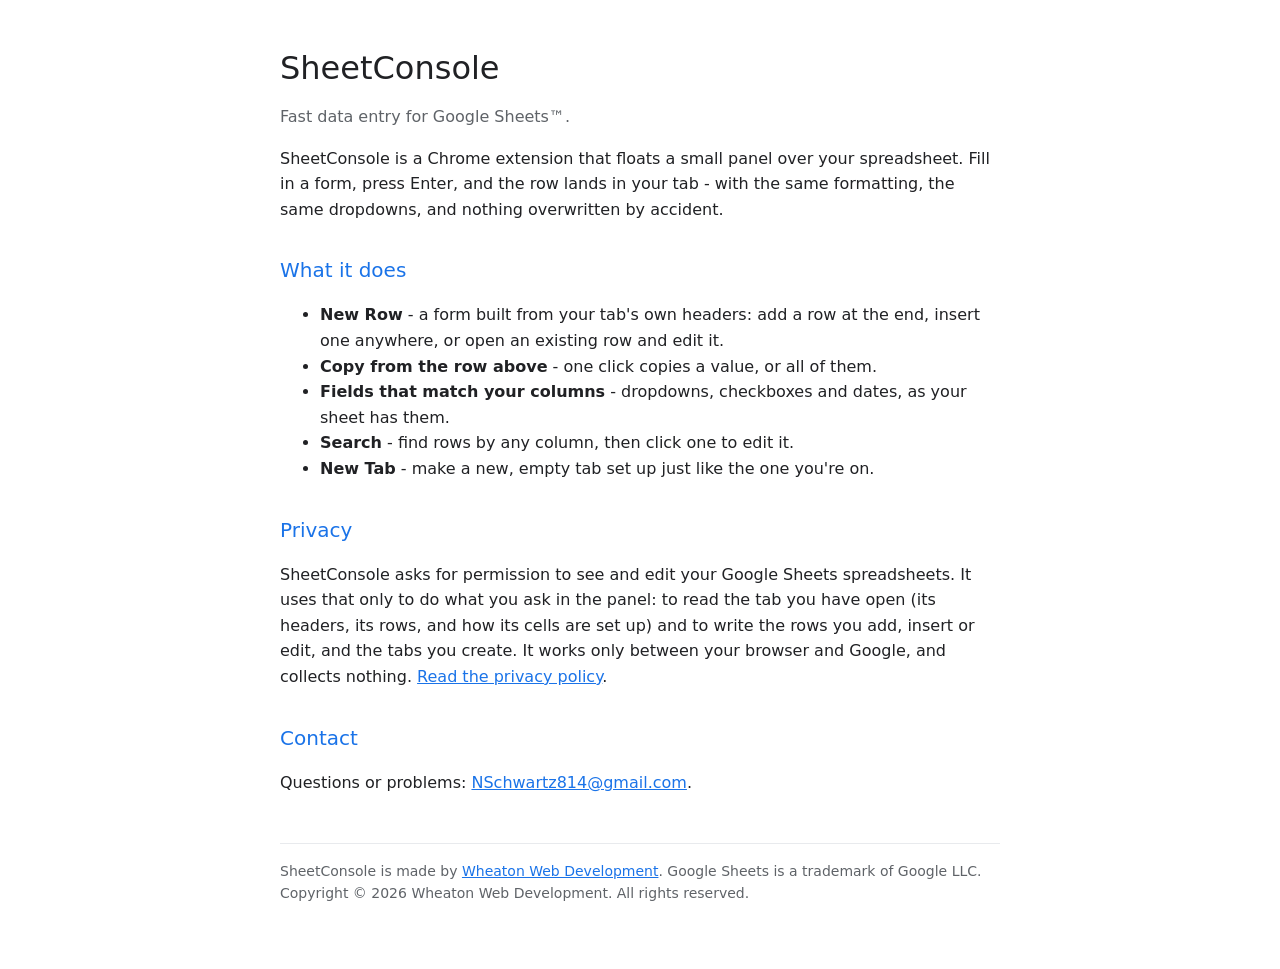
==== sheetconsole/index.html @ 72b6ab3e "Link SheetConsole's pages back to the Wheaton Web Development front page Co-Authored-By: Claude Opus" ====
<!doctype html>
<html lang="en">
<head>
  <meta charset="utf-8">
  <meta name="viewport" content="width=device-width, initial-scale=1">
  <title>SheetConsole</title>
  <link rel="stylesheet" href="../style.css">
</head>
<body>
  <main>
    <h1>SheetConsole</h1>
    <p class="quiet">Fast data entry for Google Sheets™.</p>

    <p>
      SheetConsole is a Chrome extension that floats a small panel over your
      spreadsheet. Fill in a form, press Enter, and the row lands in your tab -
      with the same formatting, the same dropdowns, and nothing overwritten by
      accident.
    </p>

    <h2>What it does</h2>
    <ul>
      <li><strong>New Row</strong> - a form built from your tab's own headers: add a row at the end, insert one anywhere, or open an existing row and edit it.</li>
      <li><strong>Copy from the row above</strong> - one click copies a value, or all of them.</li>
      <li><strong>Fields that match your columns</strong> - dropdowns, checkboxes and dates, as your sheet has them.</li>
      <li><strong>Search</strong> - find rows by any column, then click one to edit it.</li>
      <li><strong>New Tab</strong> - make a new, empty tab set up just like the one you're on.</li>
    </ul>

    <h2>Privacy</h2>
    <p>
      SheetConsole asks for permission to see and edit your Google Sheets
      spreadsheets. It uses that only to do what you ask in the panel: to read
      the tab you have open (its headers, its rows, and how its cells are set
      up) and to write the rows you add, insert or edit, and the tabs you
      create. It works only between your browser and Google, and collects
      nothing. <a href="privacy.html">Read the privacy policy</a>.
    </p>

    <h2>Contact</h2>
    <p>
      Questions or problems:
      <a href="mailto:NSchwartz814@gmail.com">NSchwartz814@gmail.com</a>.
    </p>

    <footer>
      SheetConsole is made by <a href="../">Wheaton Web Development</a>.
      Google Sheets is a trademark of Google LLC.
      Copyright © 2026 Wheaton Web Development. All rights reserved.
    </footer>
  </main>
</body>
</html>
---- style.css ----
/* One look for every page of the site: plain, readable, in SheetConsole's
   colours. */

:root {
  --blue: #1a73e8;
  --text: #202124;
  --text-quiet: #5f6368;
  --line: #e8eaed;
  --surface: #ffffff;
}

body {
  margin: 0;
  background: var(--surface);
  color: var(--text);
  font-family: Roboto, "Segoe UI", system-ui, Arial, sans-serif;
  font-size: 16px;
  line-height: 1.6;
}

main {
  max-width: 720px;
  margin: 0 auto;
  padding: 48px 20px 64px;
}

h1 {
  margin: 0 0 8px;
  font-size: 32px;
  font-weight: 500;
  line-height: 1.25;
}

h2 {
  margin: 32px 0 8px;
  font-size: 20px;
  font-weight: 500;
  color: var(--blue);
}

.quiet {
  color: var(--text-quiet);
}

a {
  color: var(--blue);
}

footer {
  margin-top: 48px;
  padding-top: 16px;
  border-top: 1px solid var(--line);
  color: var(--text-quiet);
  font-size: 14px;
}
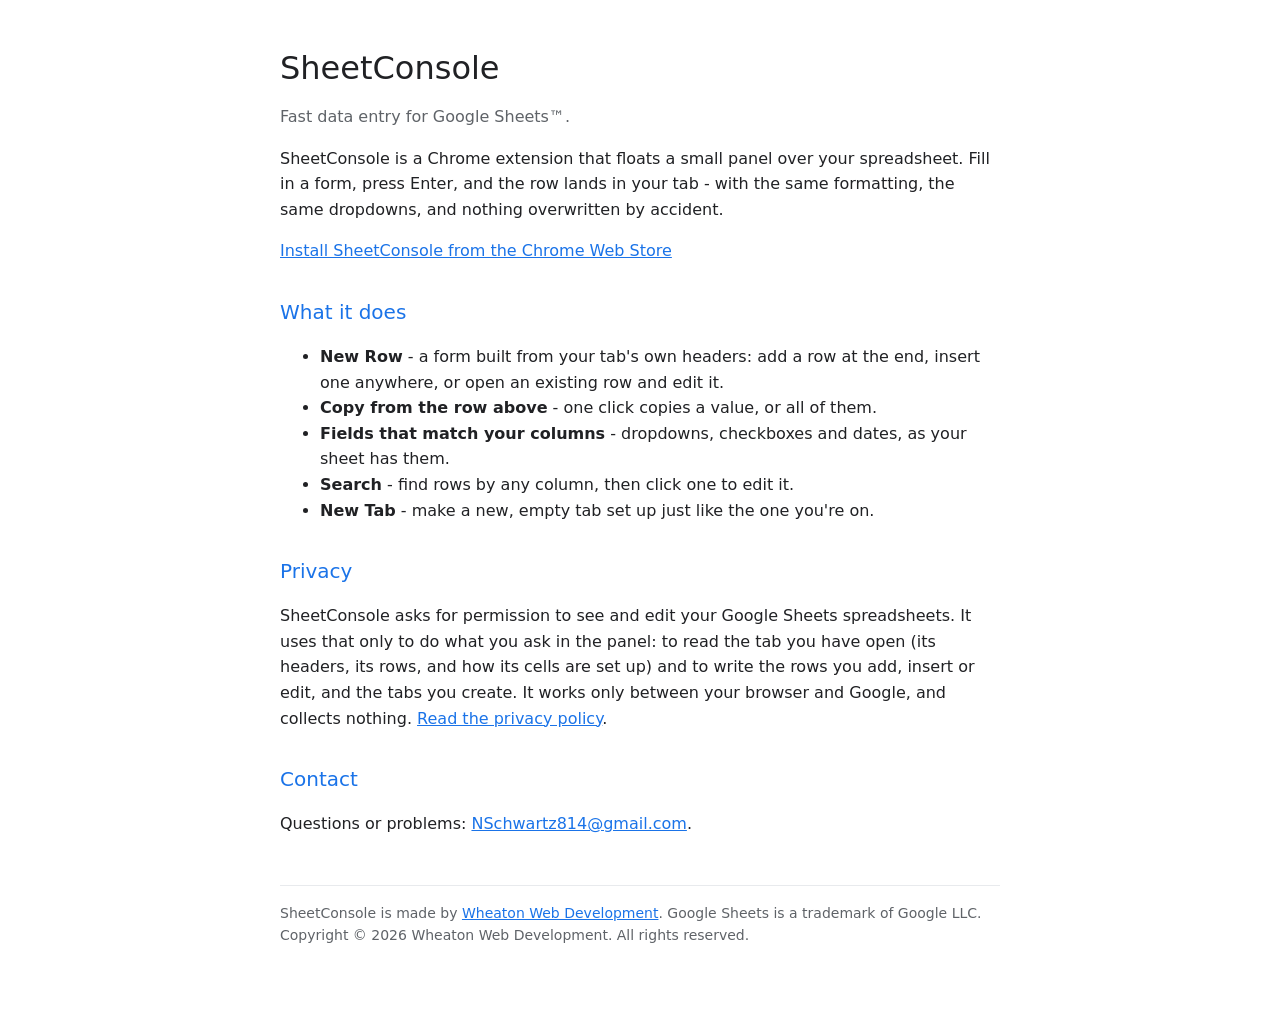
==== commit 69b27b12: "Link to SheetConsole in the Chrome Web Store Co-Authored-By: Claude Opus 5.5 <noreply@anthropic.com>" ====
--- a/sheetconsole/index.html
+++ b/sheetconsole/index.html
@@ -17,6 +17,8 @@
       with the same formatting, the same dropdowns, and nothing overwritten by
       accident.
     </p>
+
+    <p><a href="https://chromewebstore.google.com/detail/sheetconsole/kehadelpnliejfajoffbfmijffdfhdcd">Install SheetConsole from the Chrome Web Store</a></p>
 
     <h2>What it does</h2>
     <ul>
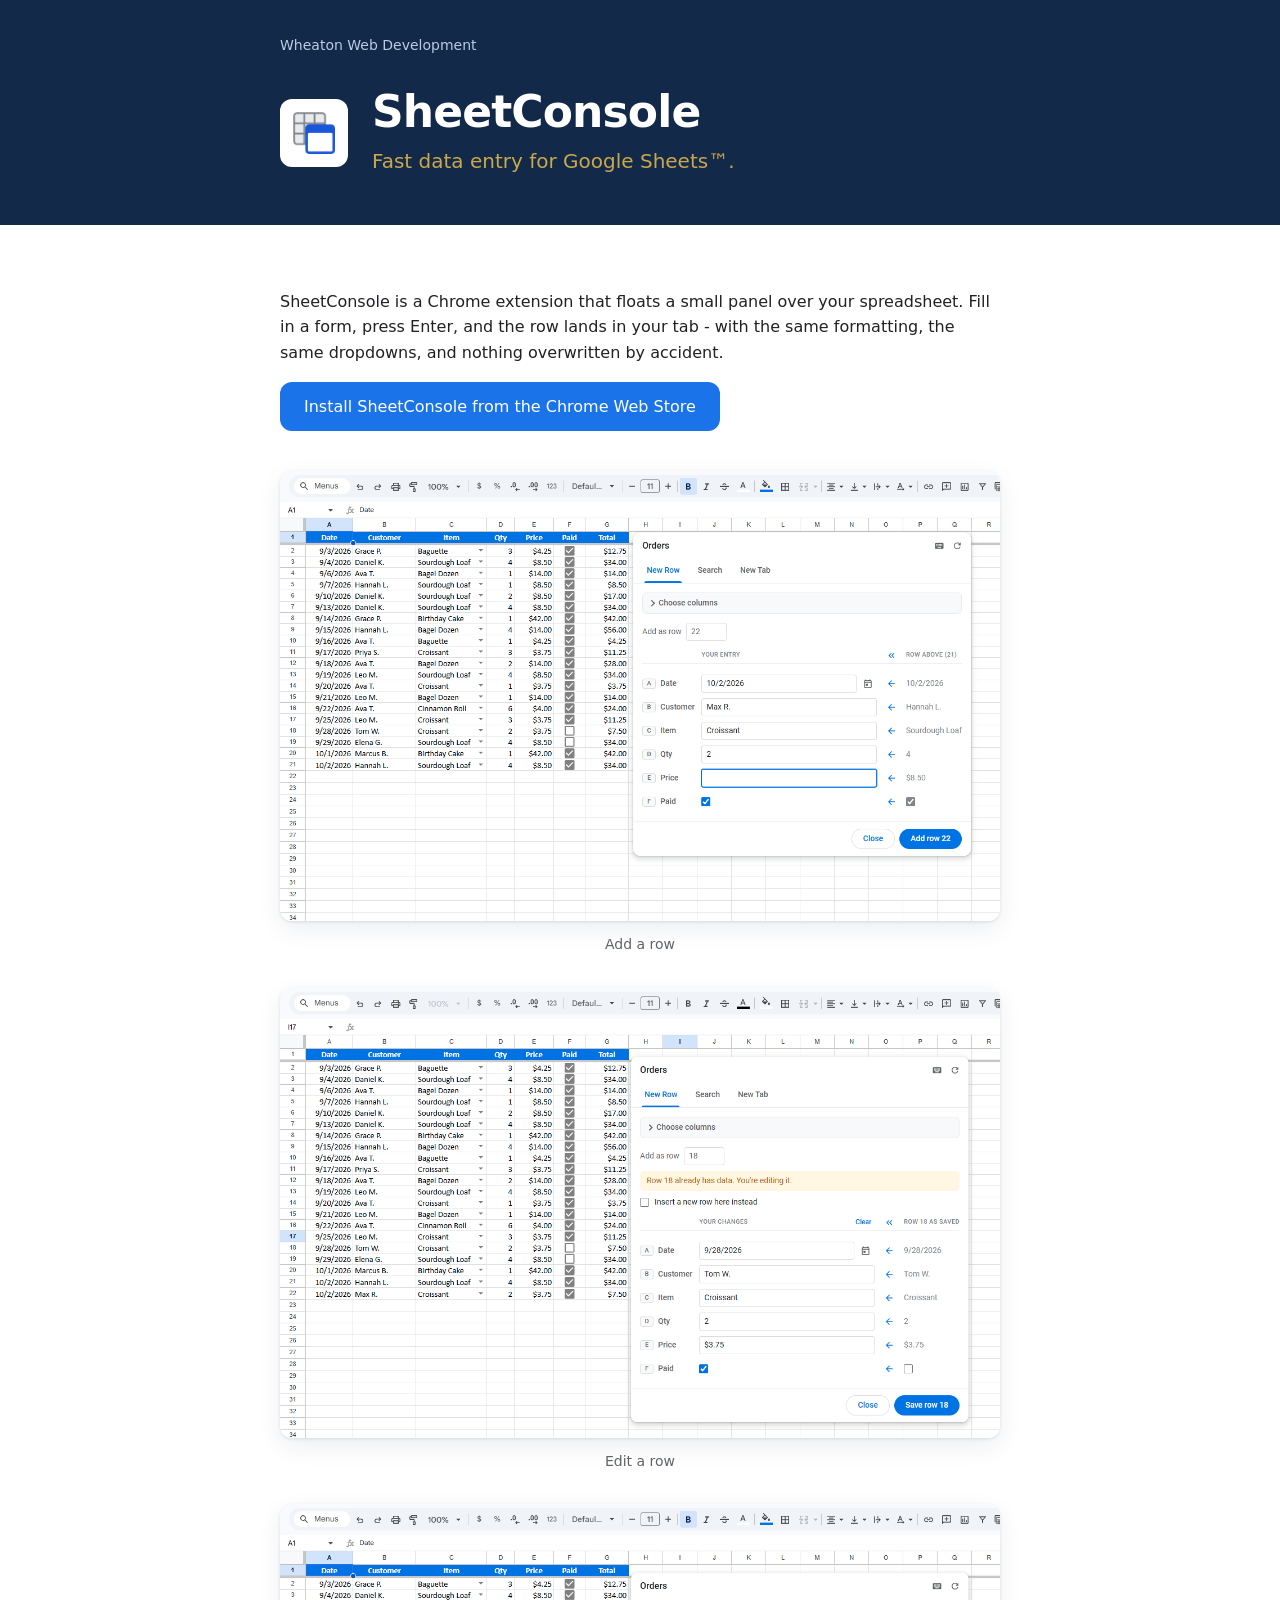
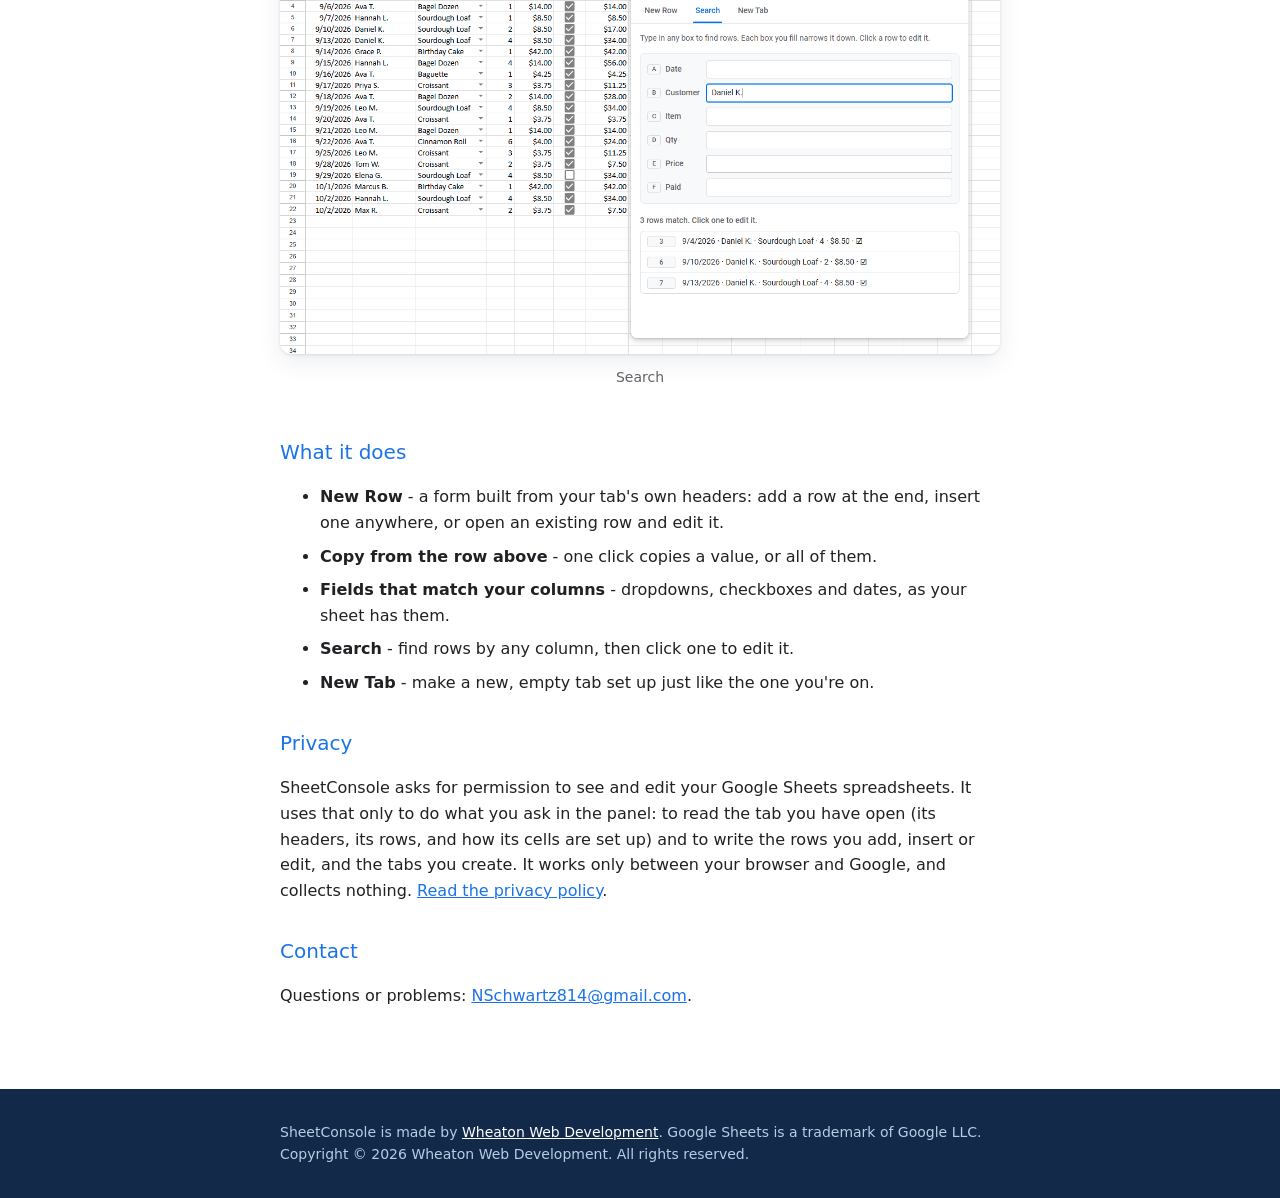
==== commit d2973338: "Redesign the site: navy bands, project cards, business email The front page becomes a calling card w" ====
--- a/sheetconsole/index.html
+++ b/sheetconsole/index.html
@@ -4,13 +4,24 @@
   <meta charset="utf-8">
   <meta name="viewport" content="width=device-width, initial-scale=1">
   <title>SheetConsole</title>
+  <link rel="icon" href="../favicon.svg" type="image/svg+xml">
   <link rel="stylesheet" href="../style.css">
 </head>
 <body>
+  <header class="band site-header compact">
+    <div class="container narrow">
+      <a class="back-link" href="../">Wheaton Web Development</a>
+      <div class="product-title">
+        <img class="product-icon" src="../images/sheetconsole-icon.png" alt="">
+        <div>
+          <h1>SheetConsole</h1>
+          <p class="tagline">Fast data entry for Google Sheets™.</p>
+        </div>
+      </div>
+    </div>
+  </header>
+
   <main>
-    <h1>SheetConsole</h1>
-    <p class="quiet">Fast data entry for Google Sheets™.</p>
-
     <p>
       SheetConsole is a Chrome extension that floats a small panel over your
       spreadsheet. Fill in a form, press Enter, and the row lands in your tab -
@@ -18,7 +29,22 @@
       accident.
     </p>
 
-    <p><a href="https://chromewebstore.google.com/detail/sheetconsole/kehadelpnliejfajoffbfmijffdfhdcd">Install SheetConsole from the Chrome Web Store</a></p>
+    <p><a class="button" href="https://chromewebstore.google.com/detail/sheetconsole/kehadelpnliejfajoffbfmijffdfhdcd">Install SheetConsole from the Chrome Web Store</a></p>
+
+    <section class="screens" aria-label="Screenshots">
+      <figure>
+        <img src="../images/sheetconsole-new-row.png" alt="The panel over a sheet of orders, with a form for adding row 22">
+        <figcaption>Add a row</figcaption>
+      </figure>
+      <figure>
+        <img src="../images/sheetconsole-edit-row.png" alt="The panel showing row 18 open for editing beside its saved values">
+        <figcaption>Edit a row</figcaption>
+      </figure>
+      <figure>
+        <img src="../images/sheetconsole-search.png" alt="The panel's Search tab listing three rows that match a customer's name">
+        <figcaption>Search</figcaption>
+      </figure>
+    </section>
 
     <h2>What it does</h2>
     <ul>
@@ -44,12 +70,16 @@
       Questions or problems:
       <a href="mailto:NSchwartz814@gmail.com">NSchwartz814@gmail.com</a>.
     </p>
+  </main>
 
-    <footer>
-      SheetConsole is made by <a href="../">Wheaton Web Development</a>.
-      Google Sheets is a trademark of Google LLC.
-      Copyright © 2026 Wheaton Web Development. All rights reserved.
-    </footer>
-  </main>
+  <footer class="band site-footer compact">
+    <div class="container narrow">
+      <p class="copyright">
+        SheetConsole is made by <a href="../">Wheaton Web Development</a>.
+        Google Sheets is a trademark of Google LLC.
+        Copyright © 2026 Wheaton Web Development. All rights reserved.
+      </p>
+    </div>
+  </footer>
 </body>
 </html>
--- a/style.css
+++ b/style.css
@@ -3,10 +3,38 @@
 
 :root {
   --blue: #1a73e8;
+  --blue-dark: #1557b0;
   --text: #202124;
   --text-quiet: #5f6368;
   --line: #e8eaed;
   --surface: #ffffff;
+
+  /* The front page's bands and background. Navy rather than SheetConsole's
+     bright blue, which is kept as the accent for links. */
+  --navy: #12294a;
+  --on-navy-quiet: #b9cce6;
+  --gold: #c9a84c; /* Chapman Lake Shul's gold */
+  --page: #f4f6f9;
+
+  /* Reading text gets hard to follow in long lines, so text pages stay narrow.
+     The front page needs more room to show its screenshots. */
+  --width-text: 720px;
+  --width-wide: 1040px;
+  --page-margin: 20px;
+
+  /* The narrowest a project card may get. It also caps the front page at two
+     columns, since three of these don't fit in --width-wide. */
+  --card-min-width: 400px;
+  --card-gap: 40px;
+  --card-padding: 24px;
+  --icon-size: 56px;
+  --icon-tile-padding: 6px;
+  --accent-width: 4px;
+  --radius: 12px;
+  --shadow: 0 1px 3px rgb(18 41 74 / 12%), 0 8px 24px rgb(18 41 74 / 8%);
+  --shadow-raised: 0 2px 6px rgb(18 41 74 / 14%), 0 16px 36px rgb(18 41 74 / 14%);
+  --hover-lift: -4px;
+  --hover-time: 150ms;
 }
 
 body {
@@ -19,9 +47,9 @@
 }
 
 main {
-  max-width: 720px;
+  max-width: var(--width-text);
   margin: 0 auto;
-  padding: 48px 20px 64px;
+  padding: 48px var(--page-margin) 64px;
 }
 
 h1 {
@@ -46,10 +74,254 @@
   color: var(--blue);
 }
 
-footer {
-  margin-top: 48px;
-  padding-top: 16px;
-  border-top: 1px solid var(--line);
+/* Shared by every page */
+
+/* A band's colour runs edge to edge while .container keeps its content lined
+   up with the cards, which is why the two are separate elements. */
+.container,
+main.container {
+  max-width: var(--width-wide);
+  margin: 0 auto;
+  padding-left: var(--page-margin);
+  padding-right: var(--page-margin);
+}
+
+/* Lines a band's content up with the narrow text column below it. */
+.container.narrow {
+  max-width: var(--width-text);
+}
+
+.band {
+  background: var(--navy);
+  color: var(--surface);
+}
+
+/* Front page */
+
+.home {
+  background: var(--page);
+}
+
+.site-header {
+  padding: 88px 0;
+}
+
+/* The name is the only large thing on the page. clamp() lets it shrink on a
+   phone instead of wrapping awkwardly. */
+.site-header h1 {
+  font-size: clamp(36px, 7vw, 64px);
+  font-weight: 700;
+  letter-spacing: -0.02em;
+  line-height: 1.1;
+}
+
+.tagline {
+  margin: 0;
+  color: var(--gold);
+  font-size: clamp(20px, 3vw, 26px);
+}
+
+main.container {
+  padding-top: 64px;
+  padding-bottom: 72px;
+}
+
+/* auto-fit is what lets the page grow without a redesign: one card would fill
+   the width, two or more share columns, and a phone gets a single column.   min() stops a card overflowing a screen narrower than --card-min-width. */
+.projects {
+  display: grid;
+  grid-template-columns: repeat(auto-fit, minmax(min(100%, var(--card-min-width)), 1fr));
+  gap: var(--card-gap);
+}
+
+/* position: relative is the anchor for the link's ::after below. */
+.project {
+  position: relative;
+  display: flex;
+  gap: var(--card-padding);
+  padding: var(--card-padding);
+  background: var(--surface);
+  border-left: var(--accent-width) solid var(--gold);
+  border-radius: var(--radius);
+  box-shadow: var(--shadow);
+  transition: transform var(--hover-time), box-shadow var(--hover-time);
+}
+
+.project:hover,
+.project:focus-within {
+  transform: translateY(var(--hover-lift));
+  box-shadow: var(--shadow-raised);
+}
+
+/* Someone who has asked their system for less motion shouldn't get the lift. */
+@media (prefers-reduced-motion: reduce) {
+  .project {
+    transition: none;
+  }
+
+  .project:hover,
+  .project:focus-within {
+    transform: none;
+  }
+}
+
+/* flex-shrink: 0 keeps the icon its full size when the text beside it is long. */
+.project-icon {
+  flex-shrink: 0;
+  width: var(--icon-size);
+  height: var(--icon-size);
+}
+
+/* A column so that auto margin on "See it" can push it to the bottom: cards in
+   a row are the same height, and this lines their links up. */
+.project-text {
+  display: flex;
+  flex-direction: column;
+}
+
+.project h2 {
+  margin: 0 0 4px;
+  font-size: 22px;
+}
+
+.project h2 a {
+  text-decoration: none;
+}
+
+/* Stretches the link over the whole card, so a click anywhere on it works
+   while a screen reader still announces just the project's name. */
+.project h2 a::after {
+  content: "";
+  position: absolute;
+  inset: 0;
+}
+
+.project p {
+  margin: 0 0 12px;
+  color: var(--text-quiet);
+}
+
+.see-it {
+  margin-top: auto;
+  color: var(--blue);
+  font-weight: 500;
+}
+
+.site-footer {
+  padding: 72px 0 32px;
+}
+
+.site-footer a {
+  color: var(--surface);
+}
+
+.site-footer h2 {
+  margin: 0 0 12px;
+  color: var(--gold);
+  font-size: 28px;
+}
+
+.contact {
+  margin: 0;
+}
+
+.copyright {
+  margin: 56px 0 0;
+  color: var(--on-navy-quiet);
+  font-size: 14px;
+}
+
+/* Inner pages: the same bands, quieter, so the page's content comes first */
+
+.site-header.compact {
+  padding: 32px 0 48px;
+}
+
+.site-header.compact h1 {
+  font-size: clamp(30px, 5vw, 44px);
+}
+
+.site-header.compact .tagline {
+  font-size: clamp(17px, 2.5vw, 20px);
+}
+
+.back-link {
+  display: inline-block;
+  margin-bottom: 32px;
+  color: var(--on-navy-quiet);
+  font-size: 14px;
+  text-decoration: none;
+}
+
+.back-link:hover,
+.back-link:focus-visible {
+  color: var(--surface);
+  text-decoration: underline;
+}
+
+.product-title {
+  display: flex;
+  align-items: center;
+  gap: var(--card-padding);
+}
+
+/* The store icon has grey and blue parts that would vanish on navy, so it sits
+   on its own white tile. */
+.product-icon {
+  flex-shrink: 0;
+  width: var(--icon-size);
+  height: var(--icon-size);
+  padding: var(--icon-tile-padding);
+  background: var(--surface);
+  border-radius: var(--radius);
+}
+
+.button {
+  display: inline-block;
+  padding: 12px 24px;
+  background: var(--blue);
+  color: var(--surface);
+  border-radius: var(--radius);
+  font-weight: 500;
+  text-decoration: none;
+}
+
+.button:hover,
+.button:focus-visible {
+  background: var(--blue-dark);
+}
+
+.screens {
+  margin: 40px 0 48px;
+}
+
+.screens figure {
+  margin: 0 0 32px;
+}
+
+.screens img {
+  display: block;
+  width: 100%;
+  height: auto;
+  border-radius: var(--radius);
+  box-shadow: var(--shadow);
+}
+
+.screens figcaption {
+  margin-top: 12px;
   color: var(--text-quiet);
   font-size: 14px;
-}
+  text-align: center;
+}
+
+li {
+  margin-bottom: 8px;
+}
+
+.site-footer.compact {
+  padding: 32px 0;
+}
+
+.compact .copyright {
+  margin: 0;
+}
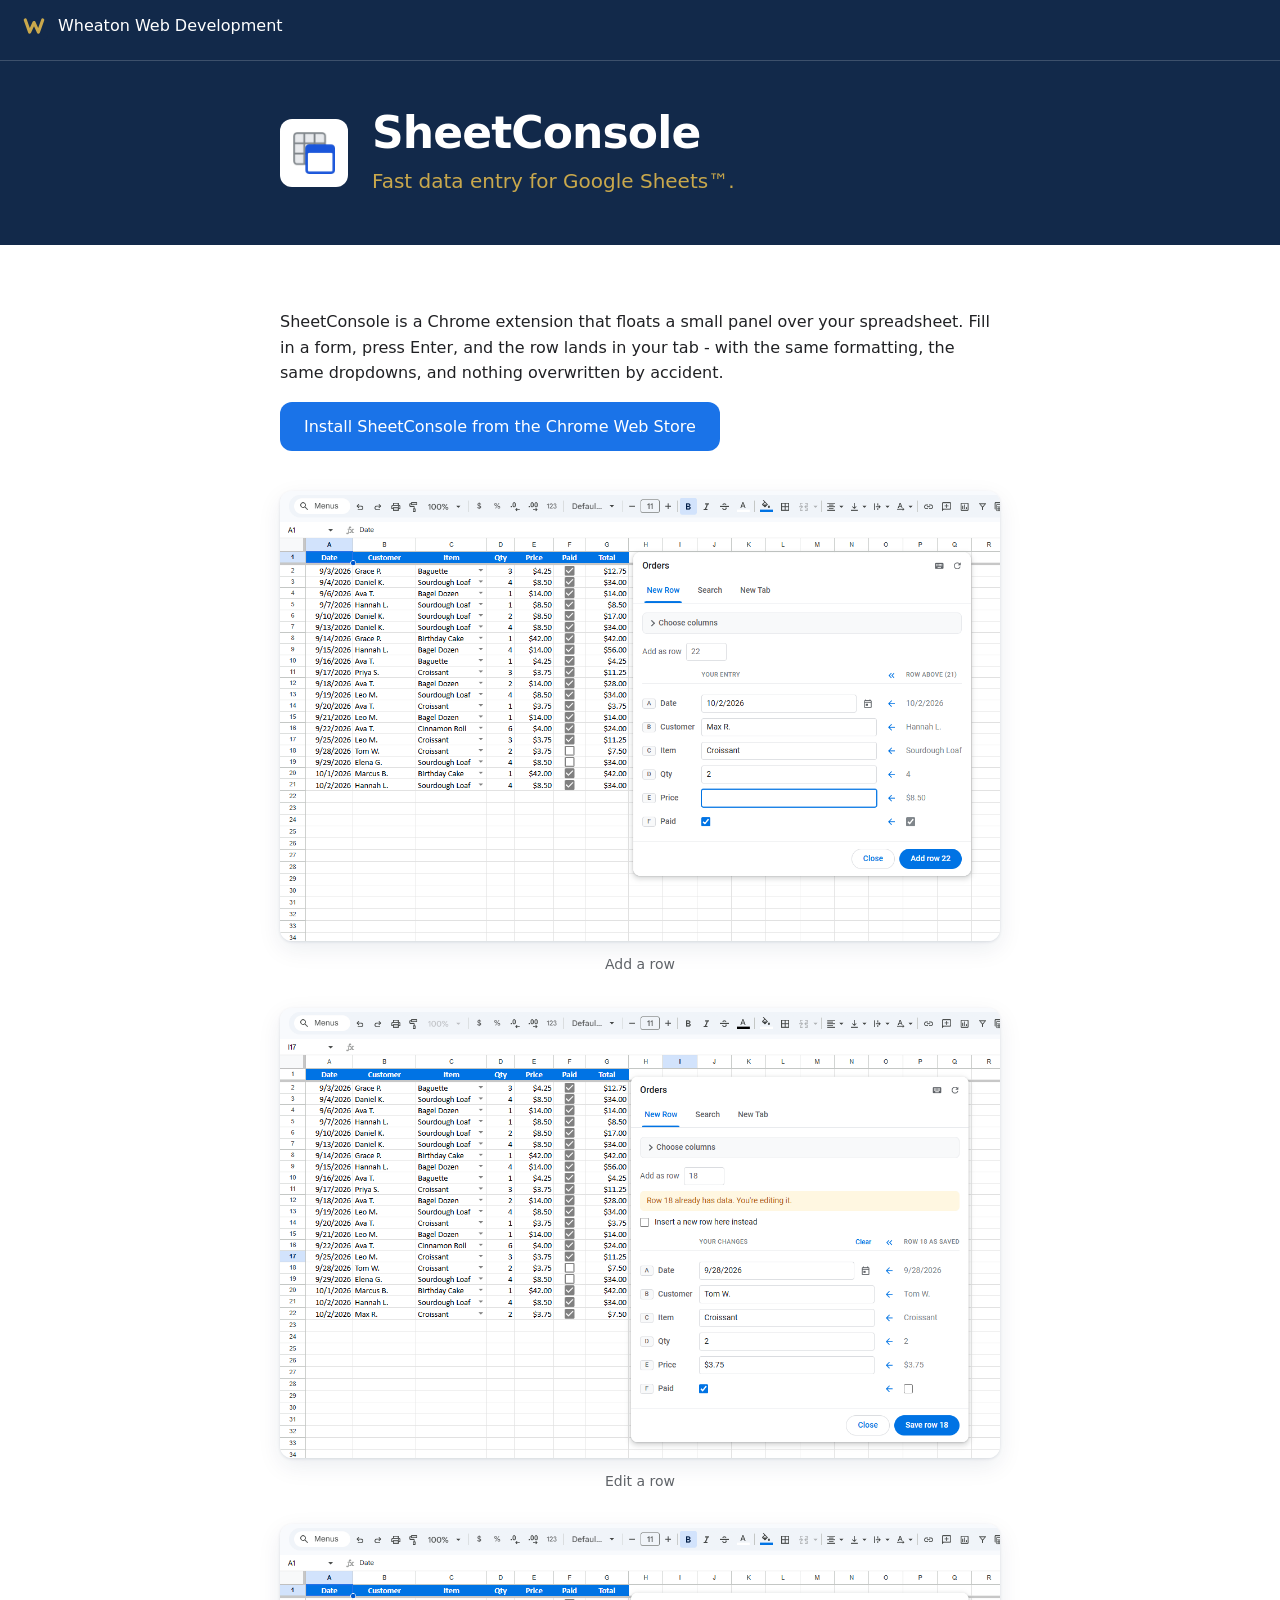
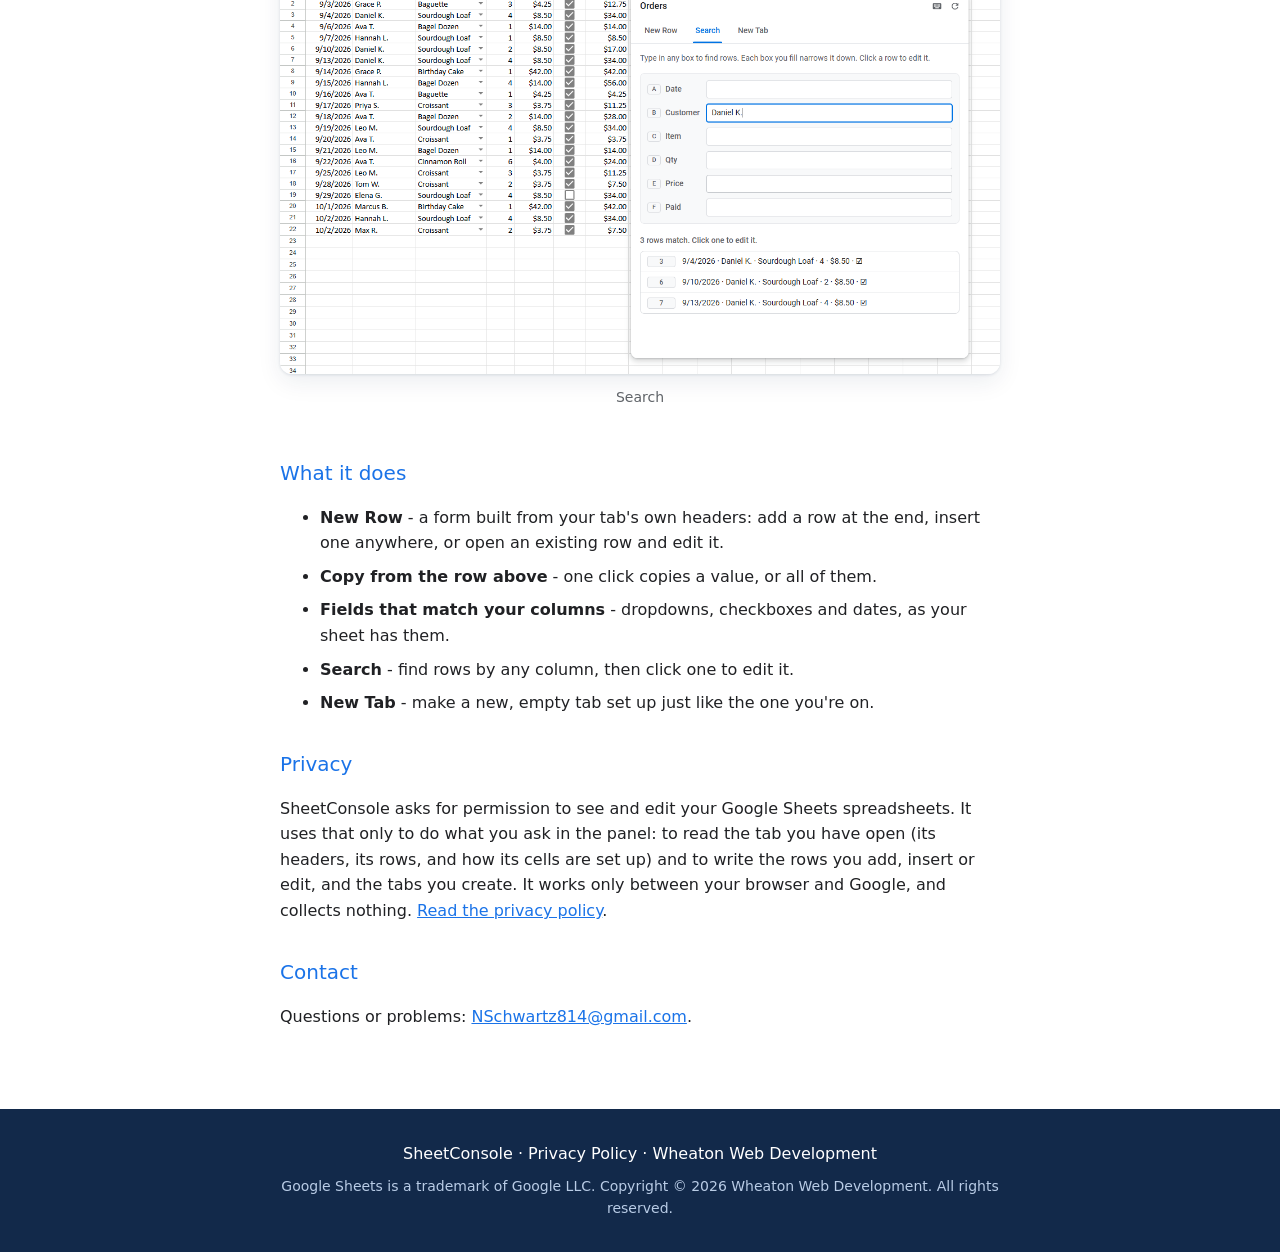
==== commit 7e213e5e: "Polish the site: contact sign-off, icon tile, top bar, shared footer The small name above SheetConso" ====
--- a/sheetconsole/index.html
+++ b/sheetconsole/index.html
@@ -8,9 +8,15 @@
   <link rel="stylesheet" href="../style.css">
 </head>
 <body>
+  <nav class="band site-bar" aria-label="Site">
+    <a href="../">
+      <img src="../favicon.svg" alt="">
+      Wheaton Web Development
+    </a>
+  </nav>
+
   <header class="band site-header compact">
     <div class="container narrow">
-      <a class="back-link" href="../">Wheaton Web Development</a>
       <div class="product-title">
         <img class="product-icon" src="../images/sheetconsole-icon.png" alt="">
         <div>
@@ -74,8 +80,10 @@
 
   <footer class="band site-footer compact">
     <div class="container narrow">
+      <p class="footer-links">
+        <a href="./">SheetConsole</a> · <a href="privacy.html">Privacy Policy</a> · <a href="../">Wheaton Web Development</a>
+      </p>
       <p class="copyright">
-        SheetConsole is made by <a href="../">Wheaton Web Development</a>.
         Google Sheets is a trademark of Google LLC.
         Copyright © 2026 Wheaton Web Development. All rights reserved.
       </p>
--- a/style.css
+++ b/style.css
@@ -13,6 +13,7 @@
      bright blue, which is kept as the accent for links. */
   --navy: #12294a;
   --on-navy-quiet: #b9cce6;
+  --on-navy-line: rgb(255 255 255 / 18%);
   --gold: #c9a84c; /* Chapman Lake Shul's gold */
   --page: #f4f6f9;
 
@@ -28,7 +29,11 @@
   --card-gap: 40px;
   --card-padding: 24px;
   --icon-size: 56px;
+  --bar-logo-size: 28px;
   --icon-tile-padding: 6px;
+  --icon-tile-inset: 4px;
+  --icon-tile: #e8f0fe;
+  --icon-radius: 10.5px;
   --accent-width: 4px;
   --radius: 12px;
   --shadow: 0 1px 3px rgb(18 41 74 / 12%), 0 8px 24px rgb(18 41 74 / 8%);
@@ -172,6 +177,16 @@
   height: var(--icon-size);
 }
 
+/* For an icon with no background of its own, so it matches the shul's solid
+   square. The corner radius is the same proportion as that icon's. border-box
+   keeps the tile at --icon-size, with the padding taken from inside it. */
+.project-icon.tile {
+  box-sizing: border-box;
+  padding: var(--icon-tile-inset);
+  background: var(--icon-tile);
+  border-radius: var(--icon-radius);
+}
+
 /* A column so that auto margin on "See it" can push it to the bottom: cards in
    a row are the same height, and this lines their links up. */
 .project-text {
@@ -225,6 +240,21 @@
   margin: 0;
 }
 
+.contact-name {
+  font-size: 24px;
+  font-weight: 500;
+}
+
+.contact a {
+  font-size: 18px;
+  text-decoration: none;
+}
+
+.contact a:hover,
+.contact a:focus-visible {
+  text-decoration: underline;
+}
+
 .copyright {
   margin: 56px 0 0;
   color: var(--on-navy-quiet);
@@ -234,7 +264,7 @@
 /* Inner pages: the same bands, quieter, so the page's content comes first */
 
 .site-header.compact {
-  padding: 32px 0 48px;
+  padding: 48px 0;
 }
 
 .site-header.compact h1 {
@@ -245,18 +275,30 @@
   font-size: clamp(17px, 2.5vw, 20px);
 }
 
-.back-link {
-  display: inline-block;
-  margin-bottom: 32px;
-  color: var(--on-navy-quiet);
-  font-size: 14px;
-  text-decoration: none;
-}
-
-.back-link:hover,
-.back-link:focus-visible {
+/* The company's logo in the top corner, which people expect to take them home.
+   The line beneath separates the company from the product's own header. */
+.site-bar {
+  padding: 12px var(--page-margin);
+  border-bottom: 1px solid var(--on-navy-line);
+}
+
+.site-bar a {
+  display: inline-flex;
+  align-items: center;
+  gap: 10px;
   color: var(--surface);
+  font-weight: 500;
+  text-decoration: none;
+}
+
+.site-bar a:hover,
+.site-bar a:focus-visible {
   text-decoration: underline;
+}
+
+.site-bar img {
+  width: var(--bar-logo-size);
+  height: var(--bar-logo-size);
 }
 
 .product-title {
@@ -320,8 +362,22 @@
 
 .site-footer.compact {
   padding: 32px 0;
+  text-align: center;
 }
 
 .compact .copyright {
   margin: 0;
 }
+
+.footer-links {
+  margin: 0 0 8px;
+}
+
+.footer-links a {
+  text-decoration: none;
+}
+
+.footer-links a:hover,
+.footer-links a:focus-visible {
+  text-decoration: underline;
+}
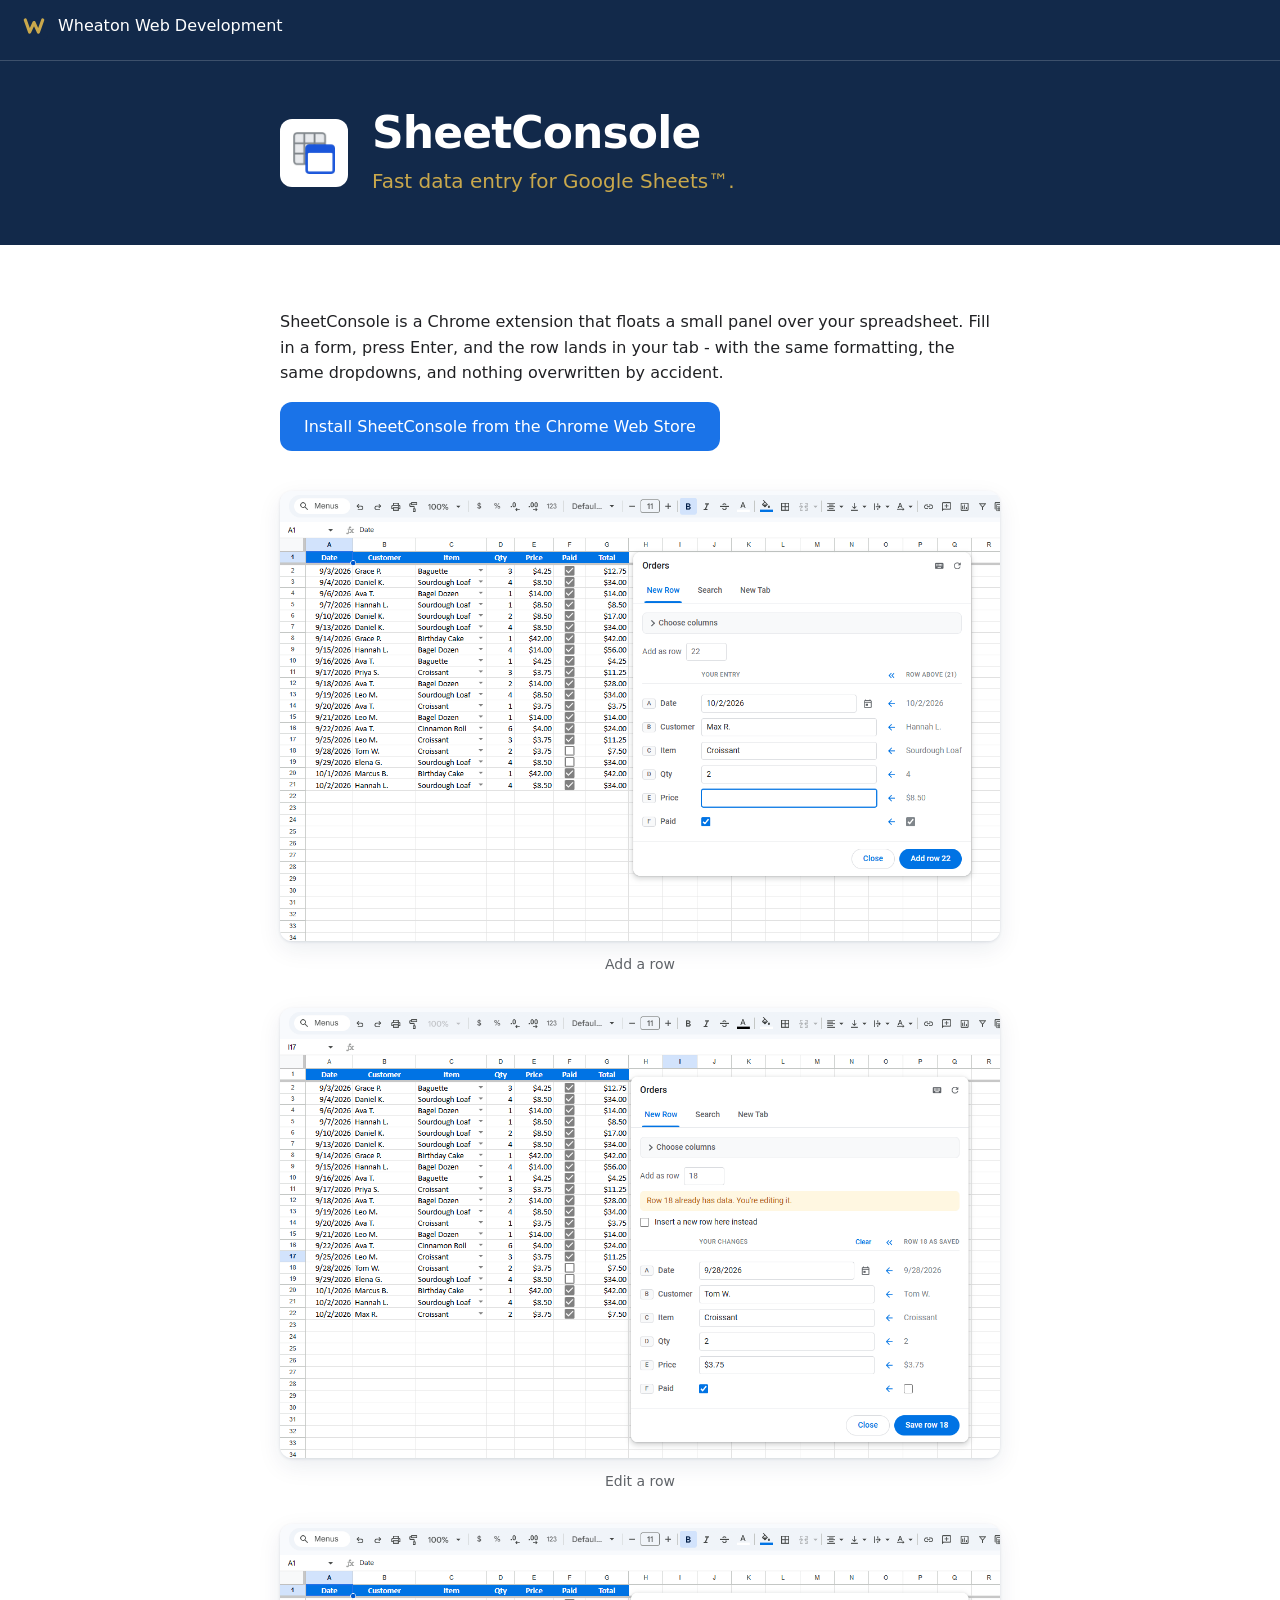
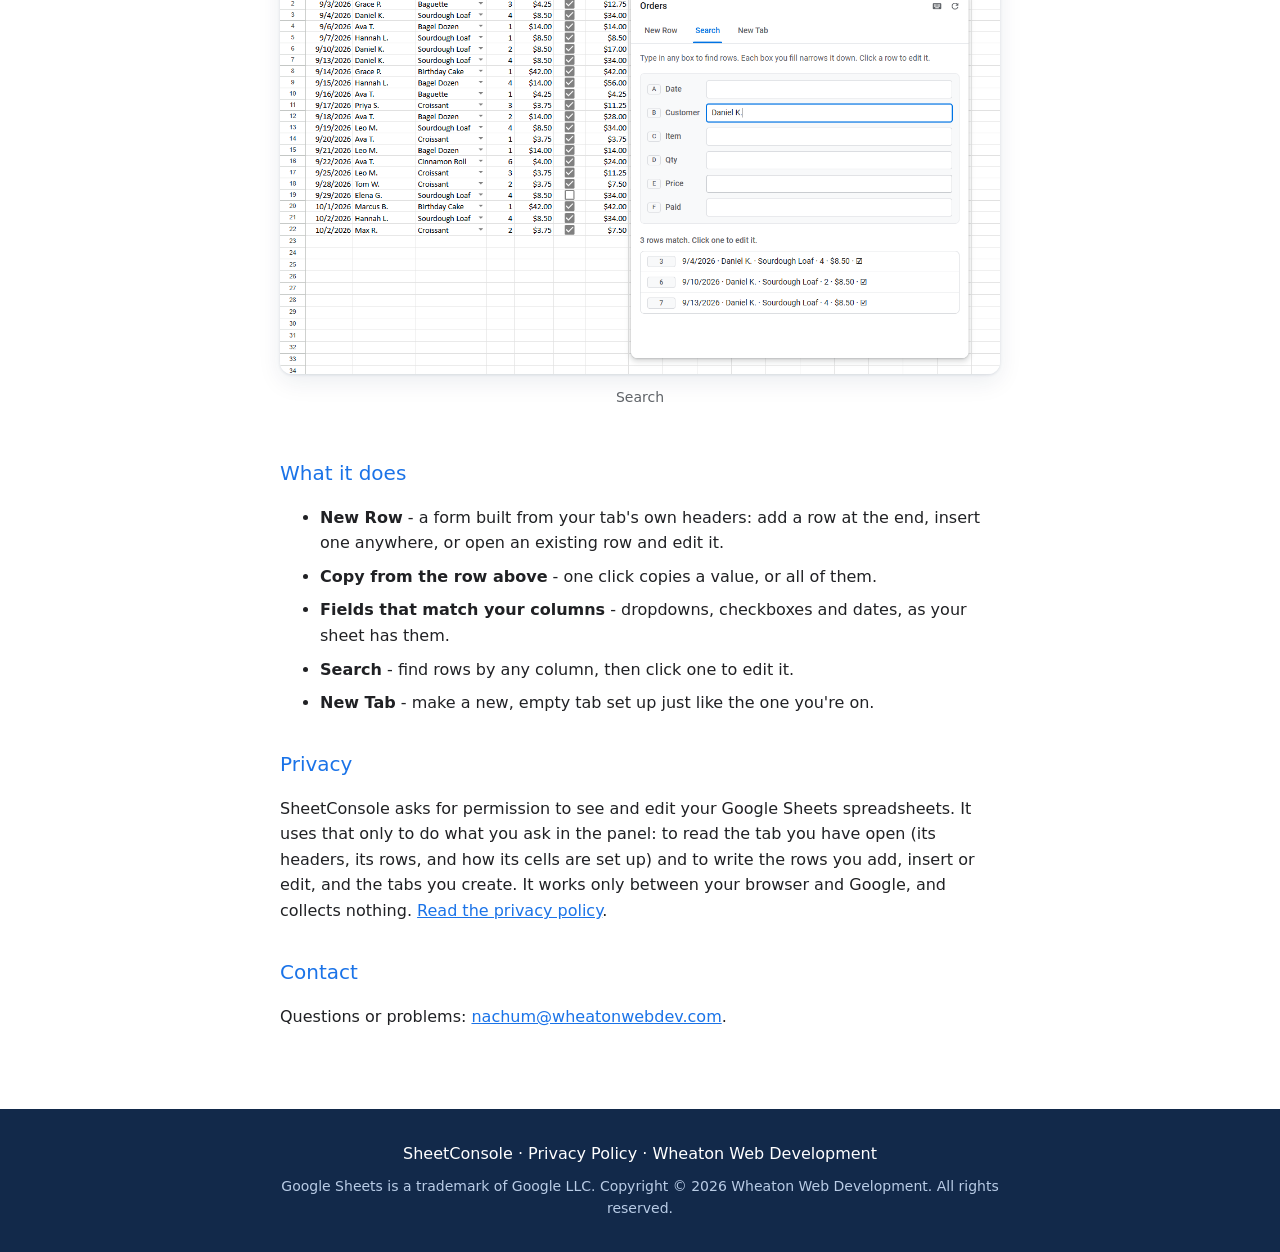
==== commit a13e0fbd: "Use the business email on the SheetConsole pages The privacy policy promises a new effective date wh" ====
--- a/sheetconsole/index.html
+++ b/sheetconsole/index.html
@@ -74,7 +74,7 @@
     <h2>Contact</h2>
     <p>
       Questions or problems:
-      <a href="mailto:NSchwartz814@gmail.com">NSchwartz814@gmail.com</a>.
+      <a href="mailto:nachum@wheatonwebdev.com">nachum@wheatonwebdev.com</a>.
     </p>
   </main>
 
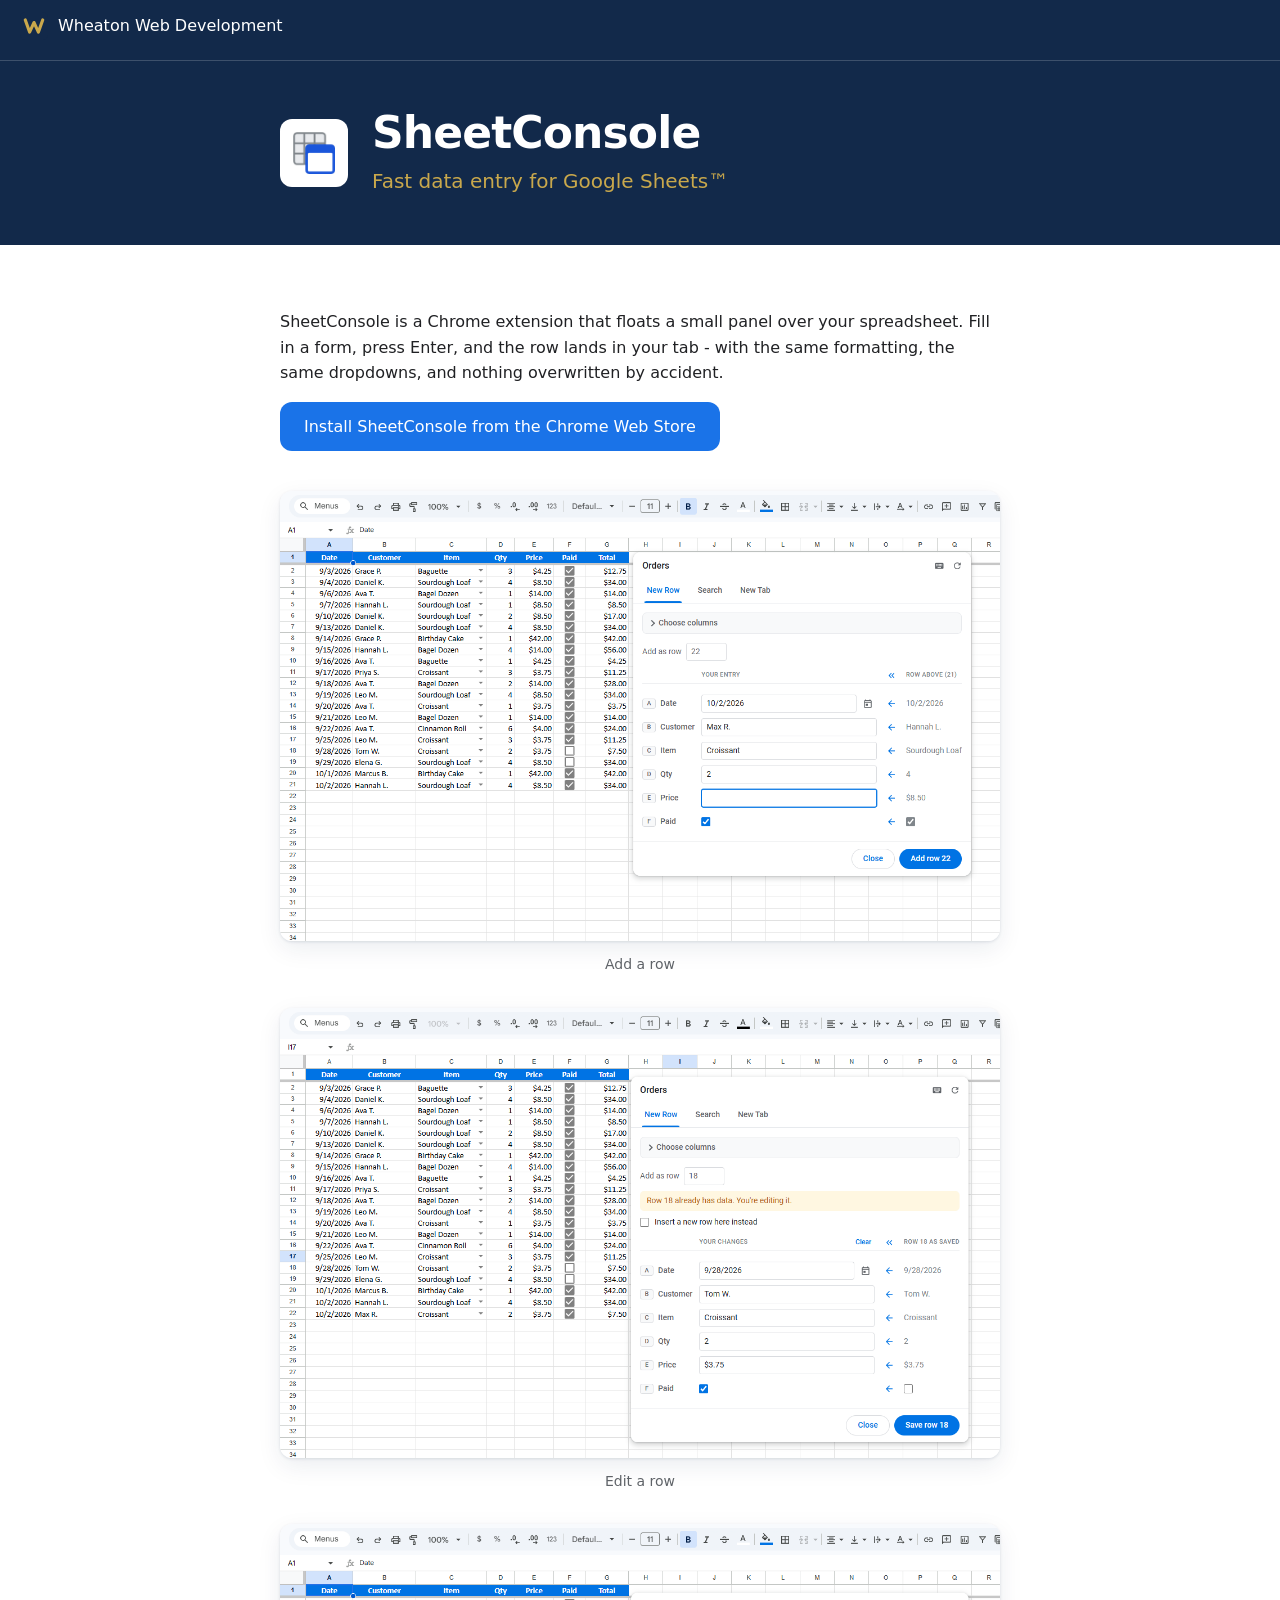
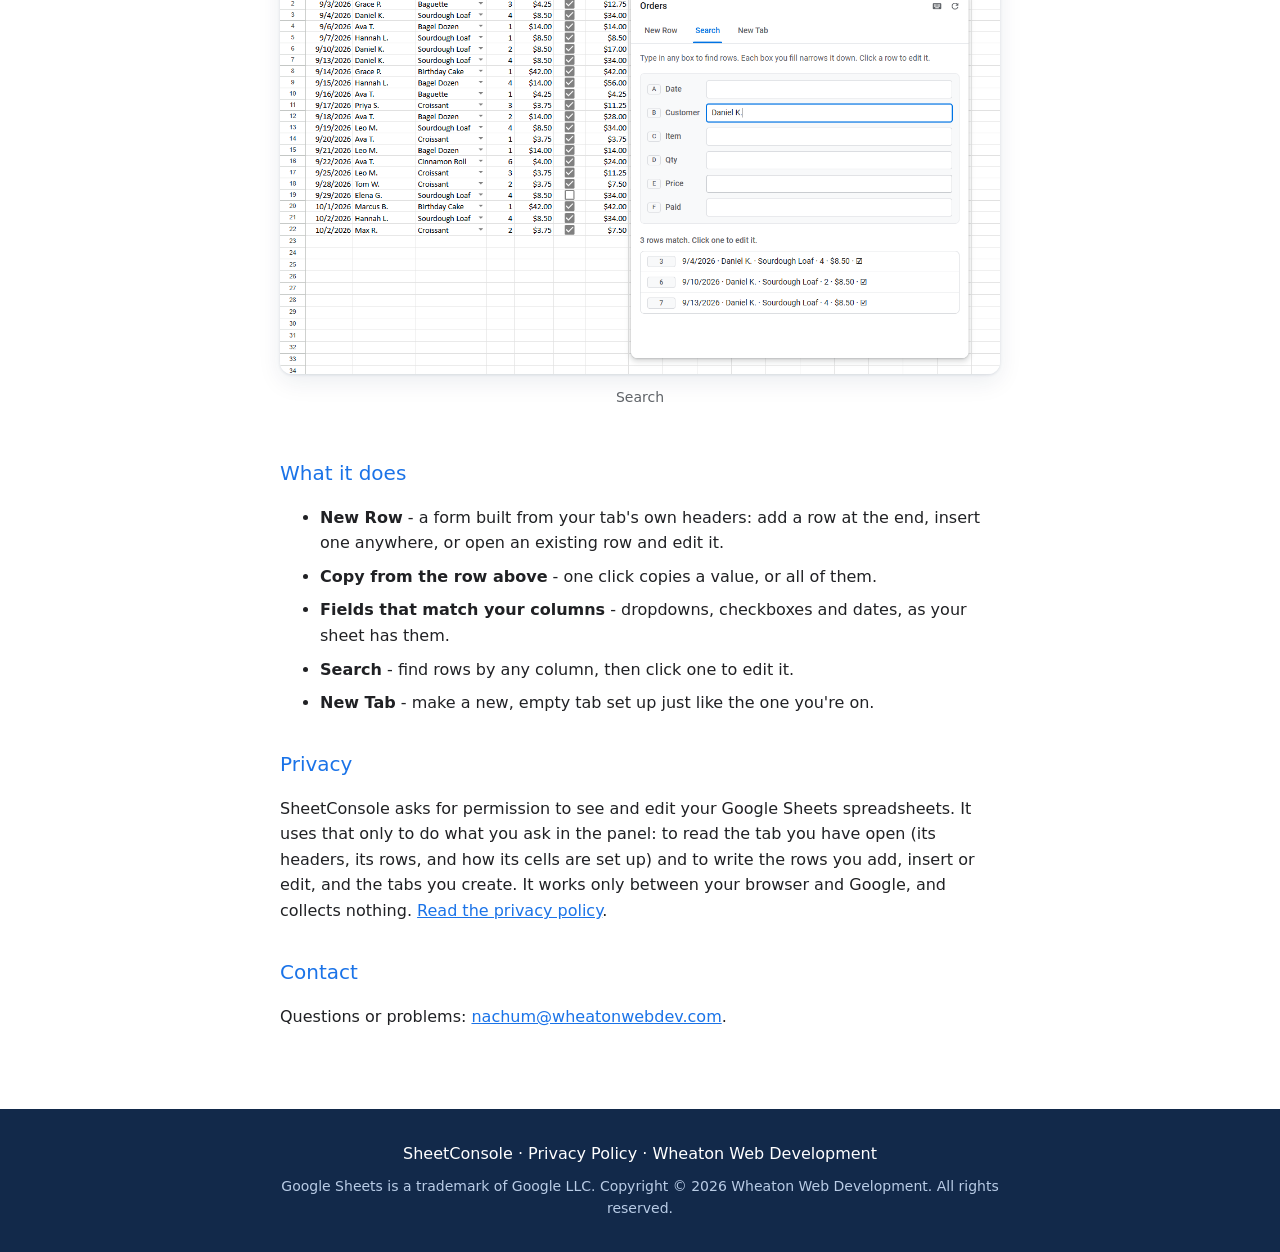
==== commit a3cbfcec: "Drop the periods from the taglines Co-Authored-By: Claude Opus 5.5 <noreply@anthropic.com>" ====
--- a/sheetconsole/index.html
+++ b/sheetconsole/index.html
@@ -21,7 +21,7 @@
         <img class="product-icon" src="../images/sheetconsole-icon.png" alt="">
         <div>
           <h1>SheetConsole</h1>
-          <p class="tagline">Fast data entry for Google Sheets™.</p>
+          <p class="tagline">Fast data entry for Google Sheets™</p>
         </div>
       </div>
     </div>
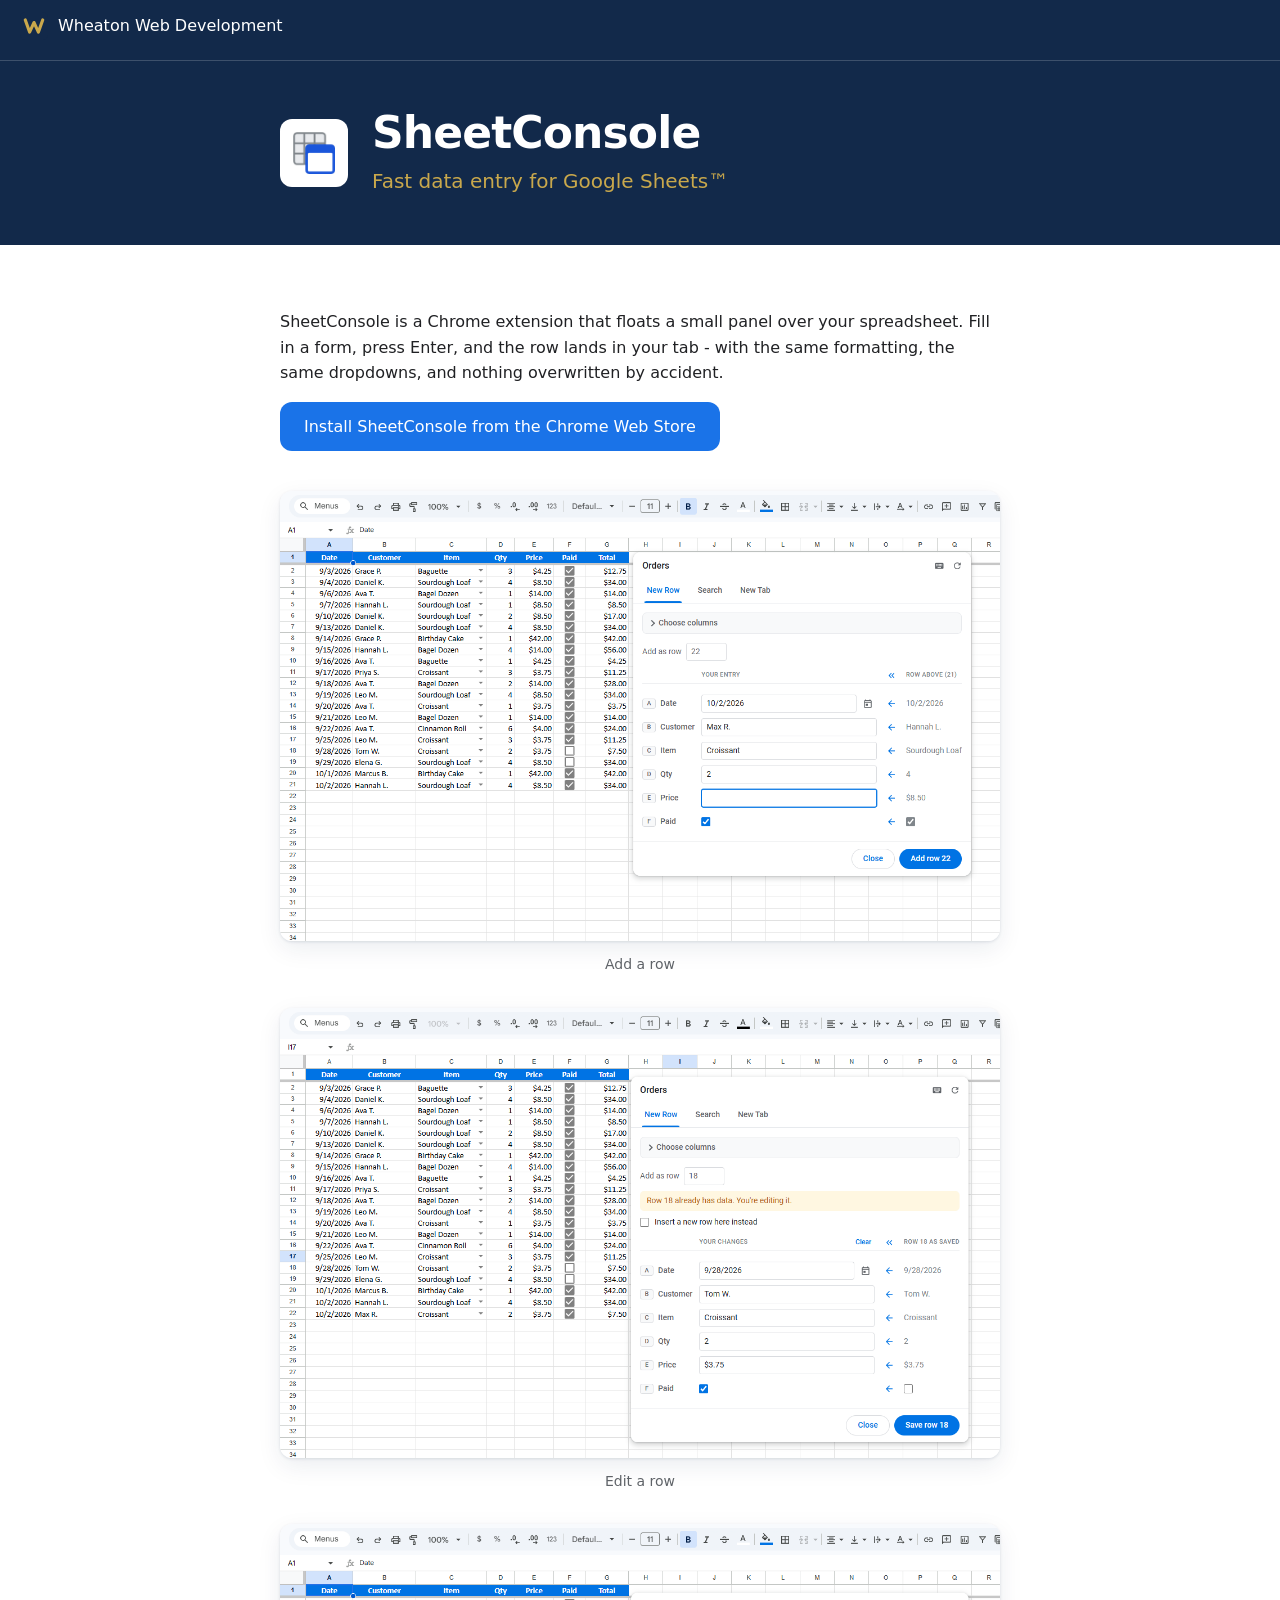
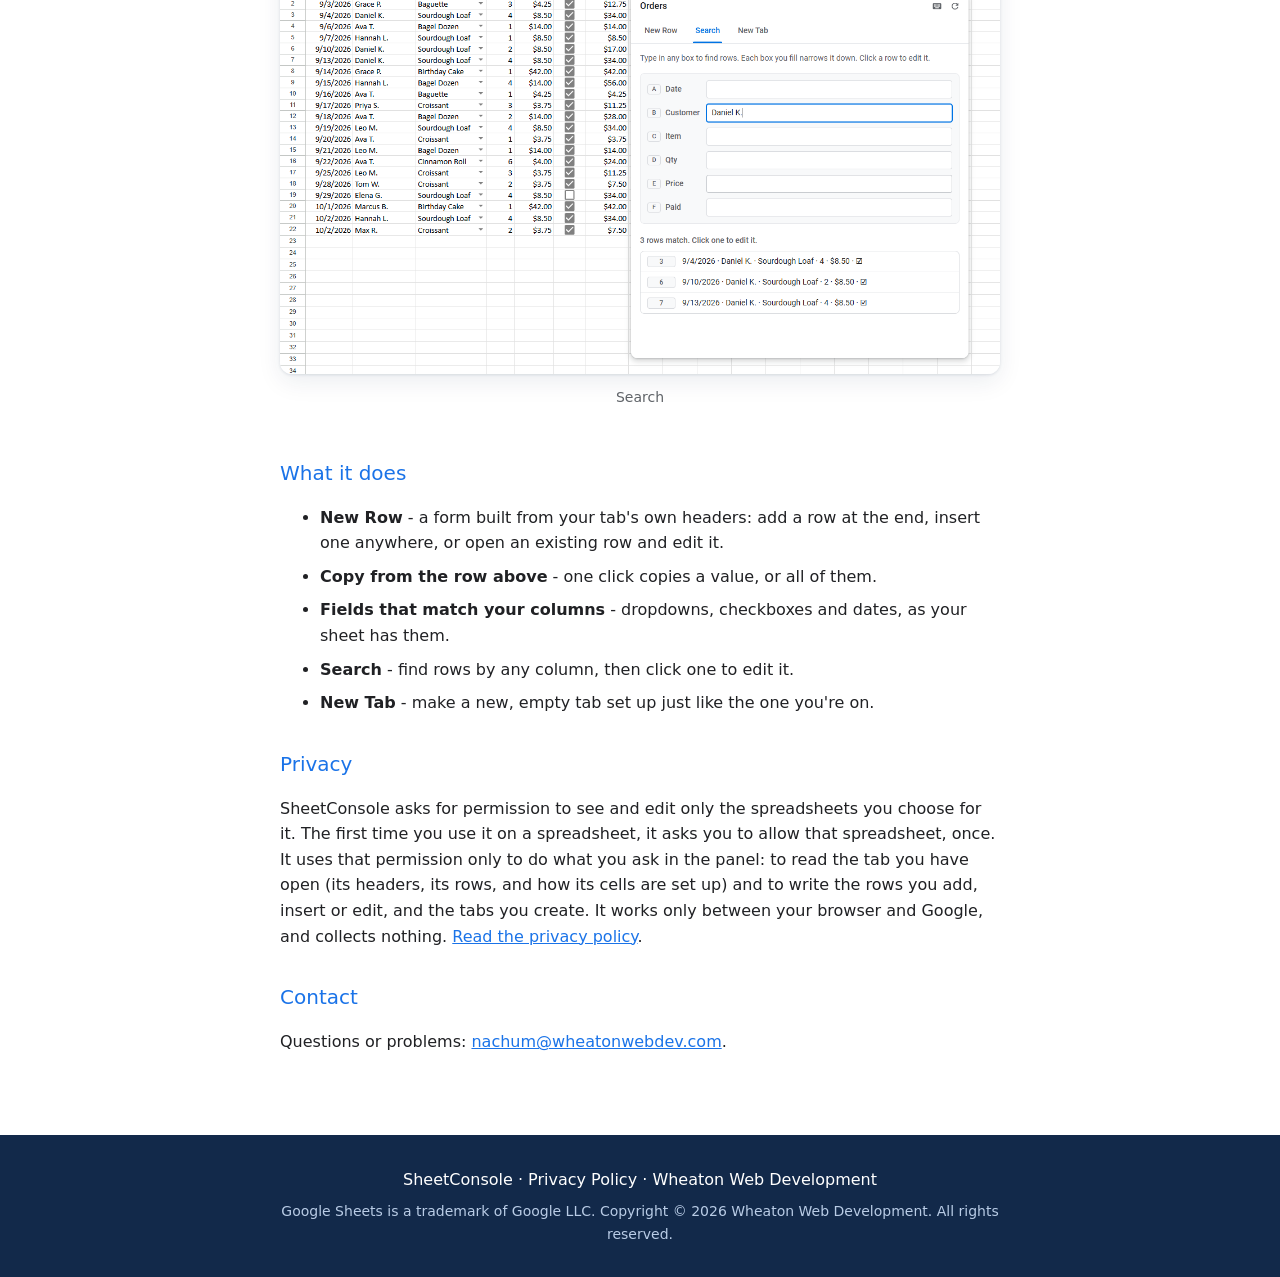
==== commit a3aeb2cc: "Hand the spreadsheet's ID over privately too; say SheetConsole uses only the spreadsheets you choose" ====
--- a/sheetconsole/index.html
+++ b/sheetconsole/index.html
@@ -63,8 +63,10 @@
 
     <h2>Privacy</h2>
     <p>
-      SheetConsole asks for permission to see and edit your Google Sheets
-      spreadsheets. It uses that only to do what you ask in the panel: to read
+      SheetConsole asks for permission to see and edit only the spreadsheets
+      you choose for it. The first time you use it on a spreadsheet, it asks
+      you to allow that spreadsheet, once. It uses that permission only to do
+      what you ask in the panel: to read
       the tab you have open (its headers, its rows, and how its cells are set
       up) and to write the rows you add, insert or edit, and the tabs you
       create. It works only between your browser and Google, and collects
--- a/style.css
+++ b/style.css
@@ -240,9 +240,12 @@
   margin: 0;
 }
 
+/* Tighter than body text, so the name and email read as one unit. */
 .contact-name {
+  display: block;
   font-size: 24px;
   font-weight: 500;
+  line-height: 1.25;
 }
 
 .contact a {
